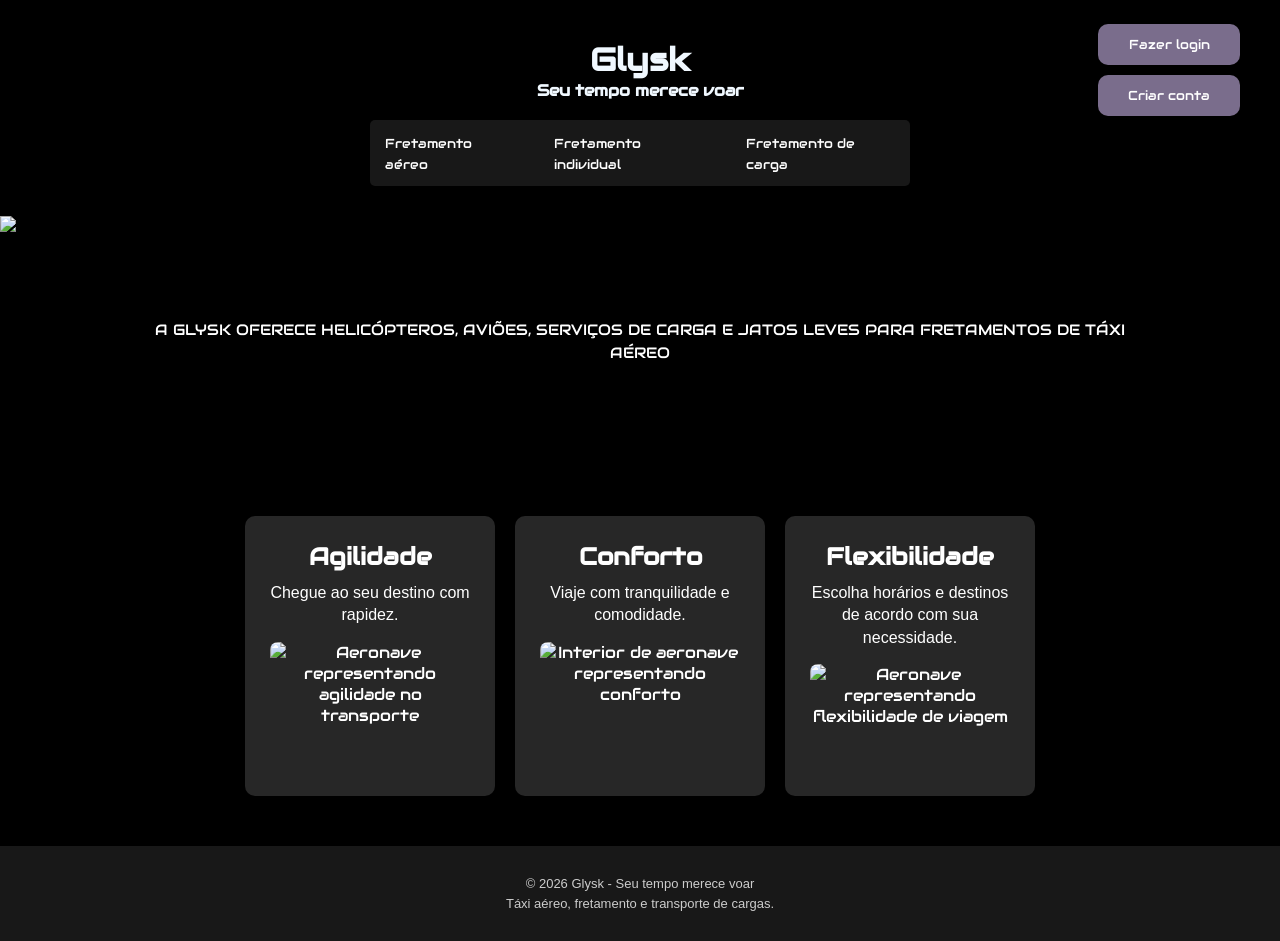
==== index.html @ 65faf729 "HTML menu/login html do menu e do login" ====
<!DOCTYPE html>
<html lang="pt-br">
<head>
    <meta charset="UTF-8">
    <meta name="viewport" content="width=device-width, initial-scale=1.0">
    <link rel="stylesheet" href="style.css">
    <link rel="preconnect" href="https://fonts.googleapis.com">
    <link rel="preconnect" href="https://fonts.gstatic.com" crossorigin>
    <link href="https://fonts.googleapis.com/css2?family=Audiowide&display=swap" rel="stylesheet">
    <title>Glysk</title>
</head>
<body>

    <header class="titulomenu">

        <div class="titulo">
            <h1 class="h1menu">Glysk</h1>
            <h3 class="h3menu">Seu tempo merece voar</h3>
        </div>

        <section class="botoes">

            <a href="login.html" class="botaologin">
                Fazer login
            </a>

            <a href="criarconta.html" class="botaocriarconta">
                Criar conta
            </a>

        </section>

    </header>


    <nav>

        <ul>

            <li class="li1">

                <a href="fretamentoaereo.html">
                    Fretamento aéreo
                </a>

                <div class="divli1">
                    <p>
                        Encontre a aeronave ideal para sua viagem,
                        com conforto, segurança e flexibilidade.
                    </p>
                </div>

            </li>

            <li class="li2">

                <a href="fretamentoindividual.html">
                    Fretamento individual
                </a>

                <div class="divli2">
                    <p>
                        Personalize sua viagem escolhendo a aeronave,
                        o destino e o horário que melhor atendem
                        às suas necessidades.
                    </p>
                </div>

            </li>

            <li class="li3">

                <a href="fretamentocarga.html">
                    Fretamento de carga
                </a>

                <div class="divli3">
                    <p>
                        Transporte suas cargas com segurança e eficiência,
                        adaptando o serviço às dimensões e necessidades
                        da sua carga.
                    </p>
                </div>

            </li>

        </ul>

    </nav>


    <main>

        <section class="banner">

            <img
                src="imagens/aviao.jpg"
                alt="Avião utilizado em serviço de táxi aéreo"
            >

            <p class="legendabanner">
                A GLYSK OFERECE HELICÓPTEROS, AVIÕES,
                SERVIÇOS DE CARGA E JATOS LEVES
                PARA FRETAMENTOS DE TÁXI AÉREO
            </p>

        </section>


        <section class="beneficios">

            <article class="beneficios1">

                <h2>Agilidade</h2>

                <p>
                    Chegue ao seu destino com rapidez.
                </p>

                <img
                    src="imagens/img2sections.jpg"
                    alt="Aeronave representando agilidade no transporte"
                >

            </article>


            <article class="beneficios2">

                <h2>Conforto</h2>

                <p>
                    Viaje com tranquilidade e comodidade.
                </p>

                <img
                    src="imagens/img1sections.jpg"
                    alt="Interior de aeronave representando conforto"
                >

            </article>


            <article class="beneficios3">

                <h2>Flexibilidade</h2>

                <p>
                    Escolha horários e destinos de acordo
                    com sua necessidade.
                </p>

                <img
                    src="imagens/img3sections.jpg"
                    alt="Aeronave representando flexibilidade de viagem"
                >

            </article>

        </section>

    </main>


    <footer>

        <p>© 2026 Glysk - Seu tempo merece voar</p>

        <p>
            Táxi aéreo, fretamento e transporte de cargas.
        </p>

    </footer>

</body>
</html>
---- style.css ----
*{
    margin: 0;
    padding: 0;
    box-sizing: border-box;
}

html{
    overflow-x: hidden;
}

body{
    background-color: black;
    font-family: "Audiowide", sans-serif;
    min-height: 100vh;
    overflow-x: hidden;
}

.titulomenu{
    color: aliceblue;
    display: flex;
    height: 100px;
    justify-content: center;
    align-items: center;
    width: 100%;
    margin: 20px auto 0;
    border-radius: 15px;
    position: relative;
}

.titulo{
    display: flex;
    flex-direction: column;
    align-items: center;
    text-align: center;
}

.h1menu{
    margin: 0;
}

.h3menu{
    margin: 0;
    font-size: 16px;
}

a{
    font-size: small;
    color: white;
    text-decoration: none;
}

a:visited{
    color: white;
}

a:hover{
    color: #7A6D8C;
}

a:active{
    color: #7A6D8C;
}

.botoes{
    display: flex;
    flex-direction: column;
    gap: 10px;
    position: absolute;
    right: 40px;
}

.botaologin,
.botaocriarconta{
    background-color: #7A6D8C;
    color: white;
    padding: 12px 30px;
    border-radius: 10px;
    text-decoration: none;
    display: inline-block;
    text-align: center;
    transition: 0.2s;
}

.botaologin:hover,
.botaocriarconta:hover{
    background-color: #5f526e;
    color: white;
    transform: translateY(-2px);
}

nav{
    background-color: rgb(24, 24, 24);
    color: whitesmoke;
    display: flex;
    justify-content: center;
    align-items: center;
    width: 540px;
    max-width: 95%;
    margin: 0 auto;
    border-radius: 5px;
    box-shadow: 0 4px 15px rgba(0, 0, 0, 0.35);
}

nav ul{
    gap: 40px;
    display: flex;
    list-style: none;
    padding: 12px 15px;
    margin: 0;
    justify-content: center;
    align-items: center;
}

nav a{
    color: white;
    text-decoration: none;
    transition: 0.2s;
}

nav a:hover{
    color: #7A6D8C;
}

.li1,
.li2,
.li3{
    position: relative;
}

.divli1,
.divli2,
.divli3{
    position: absolute;
    top: 25px;
    left: 50%;
    transform: translateX(-50%);
    width: 220px;
    padding: 15px;
    background-color: rgb(24, 24, 24);
    color: white;
    border-radius: 8px;
    opacity: 0;
    visibility: hidden;
    transition: 0.2s;
    z-index: 100;
    box-shadow: 0 5px 20px rgba(0, 0, 0, 0.5);
}

.divli1 p,
.divli2 p,
.divli3 p{
    font-family: Arial, sans-serif;
    font-size: 13px;
    line-height: 1.4;
}

.li1:hover .divli1,
.li2:hover .divli2,
.li3:hover .divli3{
    opacity: 1;
    visibility: visible;
}

.banner{
    position: relative;
    height: 250px;
    margin-top: 30px;
    overflow: hidden;
}

.banner img{
    width: 100%;
    height: 250px;
    object-fit: cover;
    display: block;
}

.banner .legendabanner{
    position: absolute;
    top: 50%;
    left: 10%;
    width: 80%;
    transform: translateY(-50%);
    color: white;
    font-size: 15px;
    z-index: 10;
    text-align: center;
    line-height: 1.5;
    text-shadow: 0 2px 8px black;
}

.beneficios{
    display: grid;
    grid-template-columns: repeat(3, 250px);
    justify-content: center;
    gap: 20px;
    width: 90%;
    margin: 50px auto;
}

.beneficios article{
    background-color: rgb(39, 39, 39);
    color: white;
    width: 250px;
    min-height: 280px;
    padding: 25px;
    border-radius: 10px;
    text-align: center;
    box-shadow: 0 5px 20px rgba(0, 0, 0, 0.4);
    transition: 0.2s;
}

.beneficios article:hover{
    transform: scale(1.05);
}

.beneficios article h2{
    margin-bottom: 10px;
}

.beneficios article p{
    font-family: Arial, sans-serif;
    line-height: 1.4;
}

.beneficios article img{
    width: 100%;
    height: 120px;
    object-fit: cover;
    margin-top: 15px;
    border-radius: 8px;
}

.cabecalhologin,
.cabecalhocriarconta{
    display: flex;
    justify-content: center;
    align-items: center;
    margin-top: 50px;
}

.titulologin,
.titulocriarconta{
    color: white;
    background-color: #7A6D8C;
    width: 170px;
    border-radius: 10px;
    padding: 8px;
    margin-bottom: 10px;
    text-align: center;
    font-size: 20px;
}

.sectionlogin,
.sectioncriarconta{
    display: flex;
    flex-direction: column;
    width: 300px;
    gap: 10px;
    margin: 80px auto;
    color: white;
}

.sectionlogin form,
.sectioncriarconta form{
    display: flex;
    flex-direction: column;
    gap: 10px;
}

label{
    font-size: 14px;
    color: white;
}

input,
select,
textarea{
    font-family: Arial, sans-serif;
}

input,
select{
    width: 100%;
    padding: 12px;
    border-radius: 7px;
    border: none;
}

textarea{
    padding: 12px;
    border-radius: 7px;
    border: none;
    resize: vertical;
}

input:focus,
select:focus,
textarea:focus{
    outline: 2px solid #7A6D8C;
}

.entrar,
.criar{
    background-color: #7A6D8C;
    color: white;
    border: none;
    padding: 10px;
    border-radius: 7px;
    cursor: pointer;
    transition: 0.2s;
}

.entrar:hover,
.criar:hover{
    background-color: #5f526e;
    color: white;
}

.voltar{
    text-align: center;
    margin-top: 5px;
    color: #aaa;
    transition: 0.2s;
}

.voltar:hover{
    color: #7A6D8C;
}

.freteaereo,
.freteindividual,
.fretecarga{
    width: 700px;
    max-width: 90%;
    margin: 60px auto;
    padding: 35px;
    background-color: rgb(24, 24, 24);
    border-radius: 15px;
    color: white;
    text-align: center;
    box-shadow: 0 5px 25px rgba(0, 0, 0, 0.5);
}

.freteaereo h1,
.freteindividual h1,
.fretecarga h1{
    margin-bottom: 10px;
}

.freteaereo > p,
.freteindividual > p,
.fretecarga > p{
    font-family: Arial, sans-serif;
    margin-bottom: 30px;
    line-height: 1.5;
    color: #ddd;
}

.formfreteaereo,
.formfreteindividual,
.formfretecarga{
    display: flex;
    flex-direction: column;
    gap: 15px;
}

.campofreteaereo,
.campofreteindividual,
.campofretecarga{
    display: grid;
    grid-template-columns: 1fr 1fr;
    gap: 10px;
    text-align: left;
}

.campofreteaereo label,
.campofreteindividual label,
.campofretecarga label{
    font-size: 14px;
}

.freteaereo button,
.freteindividual button,
.fretecarga button{
    padding: 12px;
    background-color: #7A6D8C;
    color: white;
    border: none;
    border-radius: 8px;
    cursor: pointer;
    font-family: "Audiowide", sans-serif;
    transition: 0.2s;
}

.freteaereo button:hover,
.freteindividual button:hover,
.fretecarga button:hover{
    background-color: #5f526e;
    transform: translateY(-2px);
}

.formfretecarga > label{
    text-align: left;
}

.cotacaoconcluida{
    width: 600px;
    max-width: 90%;
    margin: 100px auto;
    padding: 50px 35px;
    background-color: rgb(24, 24, 24);
    border-radius: 15px;
    color: white;
    text-align: center;
    box-shadow: 0 5px 25px rgba(0, 0, 0, 0.5);
}

.cotacaoconcluida h1{
    margin-bottom: 20px;
}

.cotacaoconcluida p{
    font-family: Arial, sans-serif;
    margin-bottom: 15px;
    line-height: 1.5;
    color: #ddd;
}

.voltarmenu{
    display: inline-block;
    margin-top: 20px;
    padding: 12px 30px;
    background-color: #7A6D8C;
    color: white;
    border-radius: 8px;
    transition: 0.2s;
}

.voltarmenu:hover{
    background-color: #5f526e;
    color: white;
    transform: translateY(-2px);
}

footer{
    background-color: rgb(24, 24, 24);
    color: white;
    text-align: center;
    padding: 25px;
    margin-top: 50px;
    box-shadow: 0 -3px 15px rgba(0, 0, 0, 0.3);
}

footer p{
    font-family: Arial, sans-serif;
    font-size: 13px;
    margin: 5px;
    color: #ccc;
}

@media (max-width: 750px){

    .titulomenu{
        height: auto;
        min-height: 150px;
        padding: 20px 15px;
    }

    .titulo{
        margin-bottom: 80px;
    }

    .h1menu{
        font-size: 28px;
    }

    .h3menu{
        font-size: 12px;
    }

    .botoes{
        right: 50%;
        transform: translateX(50%);
        bottom: 15px;
        flex-direction: row;
    }

    .botaologin,
    .botaocriarconta{
        padding: 9px 15px;
        font-size: 11px;
    }

    nav{
        width: 95%;
        max-width: 95%;
    }

    nav ul{
        gap: 10px;
        flex-wrap: wrap;
        padding: 12px 8px;
    }

    nav a{
        font-size: 11px;
    }

    .divli1,
    .divli2,
    .divli3{
        width: 180px;
    }

    .banner{
        height: 220px;
    }

    .banner img{
        height: 220px;
    }

    .banner .legendabanner{
        left: 5%;
        width: 90%;
        font-size: 11px;
    }

    .beneficios{
        grid-template-columns: 1fr;
        justify-items: center;
        width: 90%;
    }

    .beneficios article{
        width: 100%;
        max-width: 350px;
    }

    .freteaereo,
    .freteindividual,
    .fretecarga{
        width: 90%;
        max-width: 90%;
        padding: 25px 20px;
        margin: 40px auto;
    }

    .freteaereo h1,
    .freteindividual h1,
    .fretecarga h1{
        font-size: 22px;
    }

    .campofreteaereo,
    .campofreteindividual,
    .campofretecarga{
        grid-template-columns: 1fr;
    }

    .sectionlogin,
    .sectioncriarconta{
        width: 90%;
        max-width: 350px;
        margin: 60px auto;
    }

    .cotacaoconcluida{
        margin: 60px auto;
        padding: 35px 20px;
    }

    .cotacaoconcluida h1{
        font-size: 22px;
    }

    footer{
        padding: 20px 10px;
    }
}

@media (max-width: 450px){

    .botoes{
        width: 90%;
        justify-content: center;
    }

    .botaologin,
    .botaocriarconta{
        flex: 1;
    }

    nav ul{
        flex-direction: column;
        gap: 12px;
    }

    .divli1,
    .divli2,
    .divli3{
        left: 50%;
    }

    .banner{
        height: 200px;
    }

    .banner img{
        height: 200px;
    }

    .banner .legendabanner{
        font-size: 10px;
    }
}
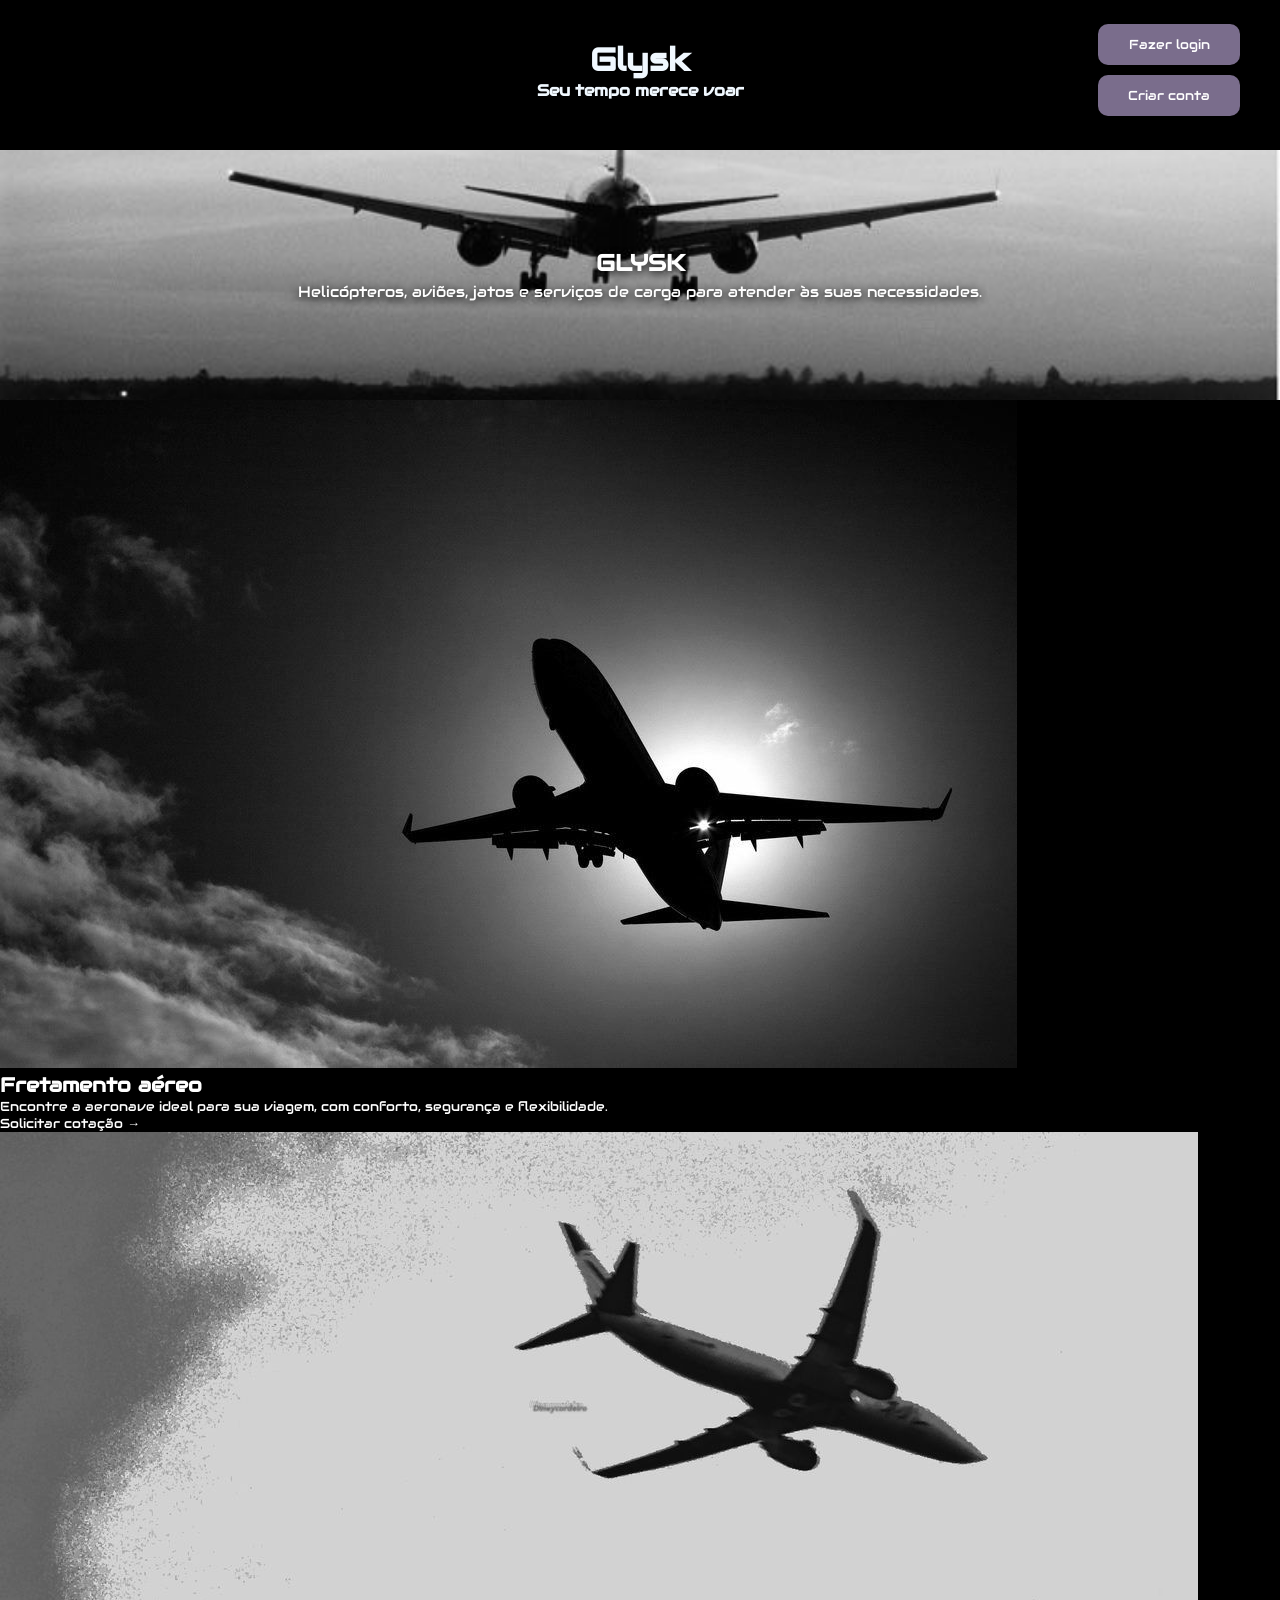
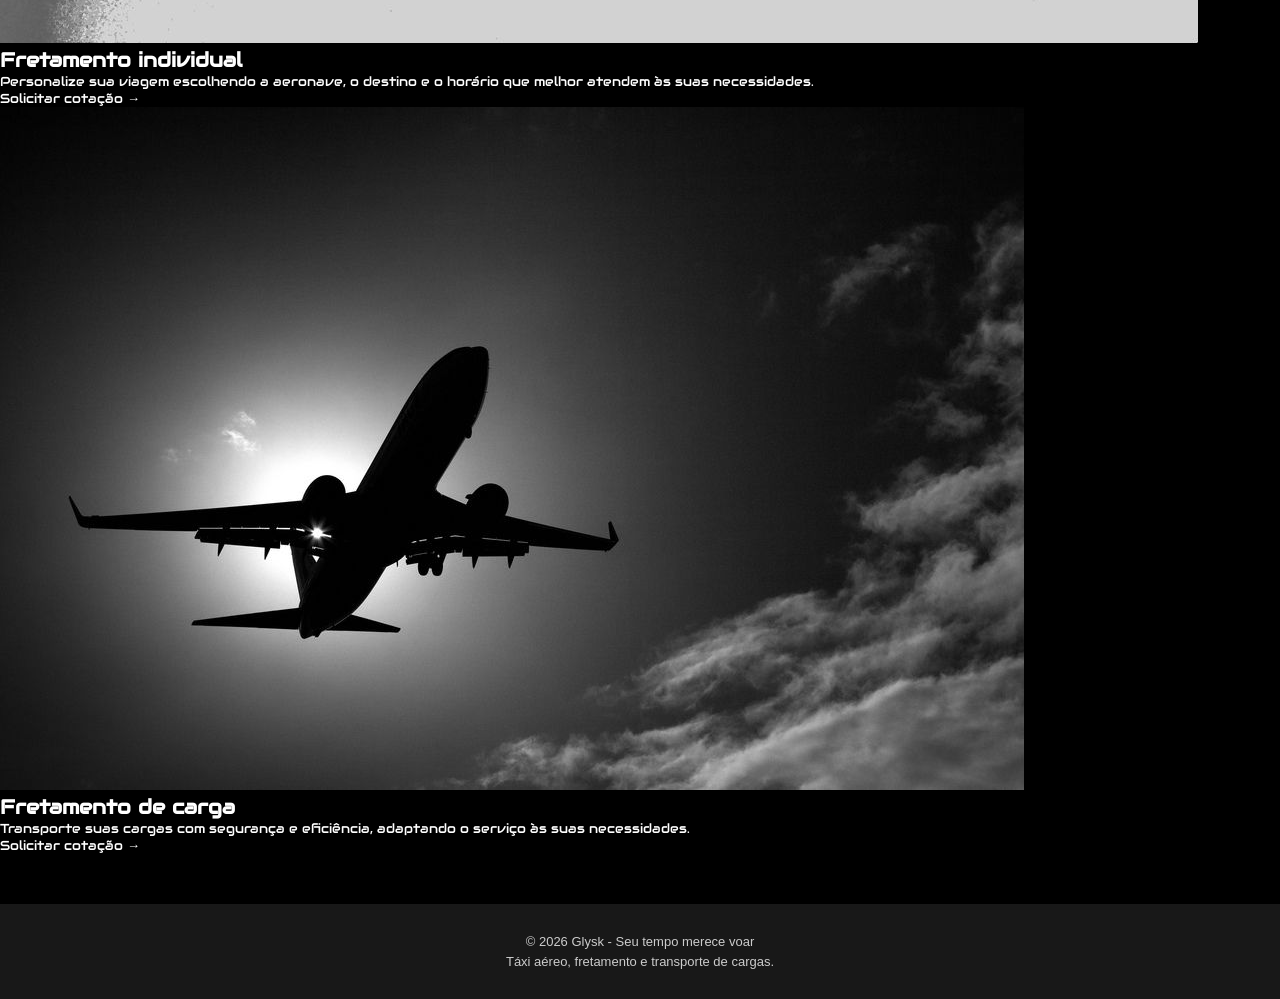
==== commit bc5b1d74: "Update index.html" ====
--- a/index.html
+++ b/index.html
@@ -1,170 +1,198 @@
 <!DOCTYPE html>
 <html lang="pt-br">
+
 <head>
+
     <meta charset="UTF-8">
-    <meta name="viewport" content="width=device-width, initial-scale=1.0">
+
+    <meta
+        name="viewport"
+        content="width=device-width, initial-scale=1.0"
+    >
+
+    <title>Glysk - Seu tempo merece voar</title>
+
     <link rel="stylesheet" href="style.css">
+
     <link rel="preconnect" href="https://fonts.googleapis.com">
-    <link rel="preconnect" href="https://fonts.gstatic.com" crossorigin>
-    <link href="https://fonts.googleapis.com/css2?family=Audiowide&display=swap" rel="stylesheet">
-    <title>Glysk</title>
+
+    <link
+        rel="preconnect"
+        href="https://fonts.gstatic.com"
+        crossorigin
+    >
+
+    <link
+        href="https://fonts.googleapis.com/css2?family=Audiowide&display=swap"
+        rel="stylesheet"
+    >
+
 </head>
+
 <body>
 
     <header class="titulomenu">
 
         <div class="titulo">
-            <h1 class="h1menu">Glysk</h1>
-            <h3 class="h3menu">Seu tempo merece voar</h3>
+
+            <h1 class="h1menu">
+                Glysk
+            </h1>
+
+            <h3 class="h3menu">
+                Seu tempo merece voar
+            </h3>
+
         </div>
 
-        <section class="botoes">
-
-            <a href="login.html" class="botaologin">
+        <div class="botoes">
+
+            <a
+                href="login.html"
+                class="botaologin"
+            >
                 Fazer login
             </a>
 
-            <a href="criarconta.html" class="botaocriarconta">
+            <a
+                href="criarconta.html"
+                class="botaocriarconta"
+            >
                 Criar conta
             </a>
 
+        </div>
+
+    </header>
+
+
+    <main>
+
+        <section class="banner">
+
+            <img
+                src="imagens/aviao.jpg"
+                alt="Avião da Glysk"
+            >
+
+            <div class="legendabanner">
+
+                <h2>
+                    GLYSK
+                </h2>
+
+                <p>
+                    Helicópteros, aviões, jatos e serviços de carga
+                    para atender às suas necessidades.
+                </p>
+
+            </div>
+
         </section>
 
-    </header>
-
-
-    <nav>
-
-        <ul>
-
-            <li class="li1">
-
-                <a href="fretamentoaereo.html">
-                    Fretamento aéreo
-                </a>
-
-                <div class="divli1">
+
+        <section class="servicos">
+
+            <a
+                href="fretamentoaereo.html"
+                class="cardservico"
+            >
+
+                <img
+                    src="imagens/img2sections.jpg"
+                    alt="Avião para fretamento aéreo"
+                >
+
+                <div class="conteudoservico">
+
+                    <h2>
+                        Fretamento aéreo
+                    </h2>
+
                     <p>
                         Encontre a aeronave ideal para sua viagem,
                         com conforto, segurança e flexibilidade.
                     </p>
+
+                    <span>
+                        Solicitar cotação →
+                    </span>
+
                 </div>
 
-            </li>
-
-            <li class="li2">
-
-                <a href="fretamentoindividual.html">
-                    Fretamento individual
-                </a>
-
-                <div class="divli2">
+            </a>
+
+
+            <a
+                href="fretamentoindividual.html"
+                class="cardservico"
+            >
+
+                <img
+                    src="imagens/img1sections.jpg"
+                    alt="Interior de aeronave"
+                >
+
+                <div class="conteudoservico">
+
+                    <h2>
+                        Fretamento individual
+                    </h2>
+
                     <p>
                         Personalize sua viagem escolhendo a aeronave,
                         o destino e o horário que melhor atendem
                         às suas necessidades.
                     </p>
+
+                    <span>
+                        Solicitar cotação →
+                    </span>
+
                 </div>
 
-            </li>
-
-            <li class="li3">
-
-                <a href="fretamentocarga.html">
-                    Fretamento de carga
-                </a>
-
-                <div class="divli3">
+            </a>
+
+
+            <a
+                href="fretamentocarga.html"
+                class="cardservico"
+            >
+
+                <img
+                    src="imagens/img3sections.jpg"
+                    alt="Aeronave para transporte de carga"
+                >
+
+                <div class="conteudoservico">
+
+                    <h2>
+                        Fretamento de carga
+                    </h2>
+
                     <p>
                         Transporte suas cargas com segurança e eficiência,
-                        adaptando o serviço às dimensões e necessidades
-                        da sua carga.
+                        adaptando o serviço às suas necessidades.
                     </p>
+
+                    <span>
+                        Solicitar cotação →
+                    </span>
+
                 </div>
 
-            </li>
-
-        </ul>
-
-    </nav>
-
-
-    <main>
-
-        <section class="banner">
-
-            <img
-                src="imagens/aviao.jpg"
-                alt="Avião utilizado em serviço de táxi aéreo"
-            >
-
-            <p class="legendabanner">
-                A GLYSK OFERECE HELICÓPTEROS, AVIÕES,
-                SERVIÇOS DE CARGA E JATOS LEVES
-                PARA FRETAMENTOS DE TÁXI AÉREO
-            </p>
+            </a>
 
         </section>
 
-
-        <section class="beneficios">
-
-            <article class="beneficios1">
-
-                <h2>Agilidade</h2>
-
-                <p>
-                    Chegue ao seu destino com rapidez.
-                </p>
-
-                <img
-                    src="imagens/img2sections.jpg"
-                    alt="Aeronave representando agilidade no transporte"
-                >
-
-            </article>
-
-
-            <article class="beneficios2">
-
-                <h2>Conforto</h2>
-
-                <p>
-                    Viaje com tranquilidade e comodidade.
-                </p>
-
-                <img
-                    src="imagens/img1sections.jpg"
-                    alt="Interior de aeronave representando conforto"
-                >
-
-            </article>
-
-
-            <article class="beneficios3">
-
-                <h2>Flexibilidade</h2>
-
-                <p>
-                    Escolha horários e destinos de acordo
-                    com sua necessidade.
-                </p>
-
-                <img
-                    src="imagens/img3sections.jpg"
-                    alt="Aeronave representando flexibilidade de viagem"
-                >
-
-            </article>
-
-        </section>
-
     </main>
 
 
     <footer>
 
-        <p>© 2026 Glysk - Seu tempo merece voar</p>
+        <p>
+            © 2026 Glysk - Seu tempo merece voar
+        </p>
 
         <p>
             Táxi aéreo, fretamento e transporte de cargas.
@@ -173,4 +201,5 @@
     </footer>
 
 </body>
-</html>+
+</html>
